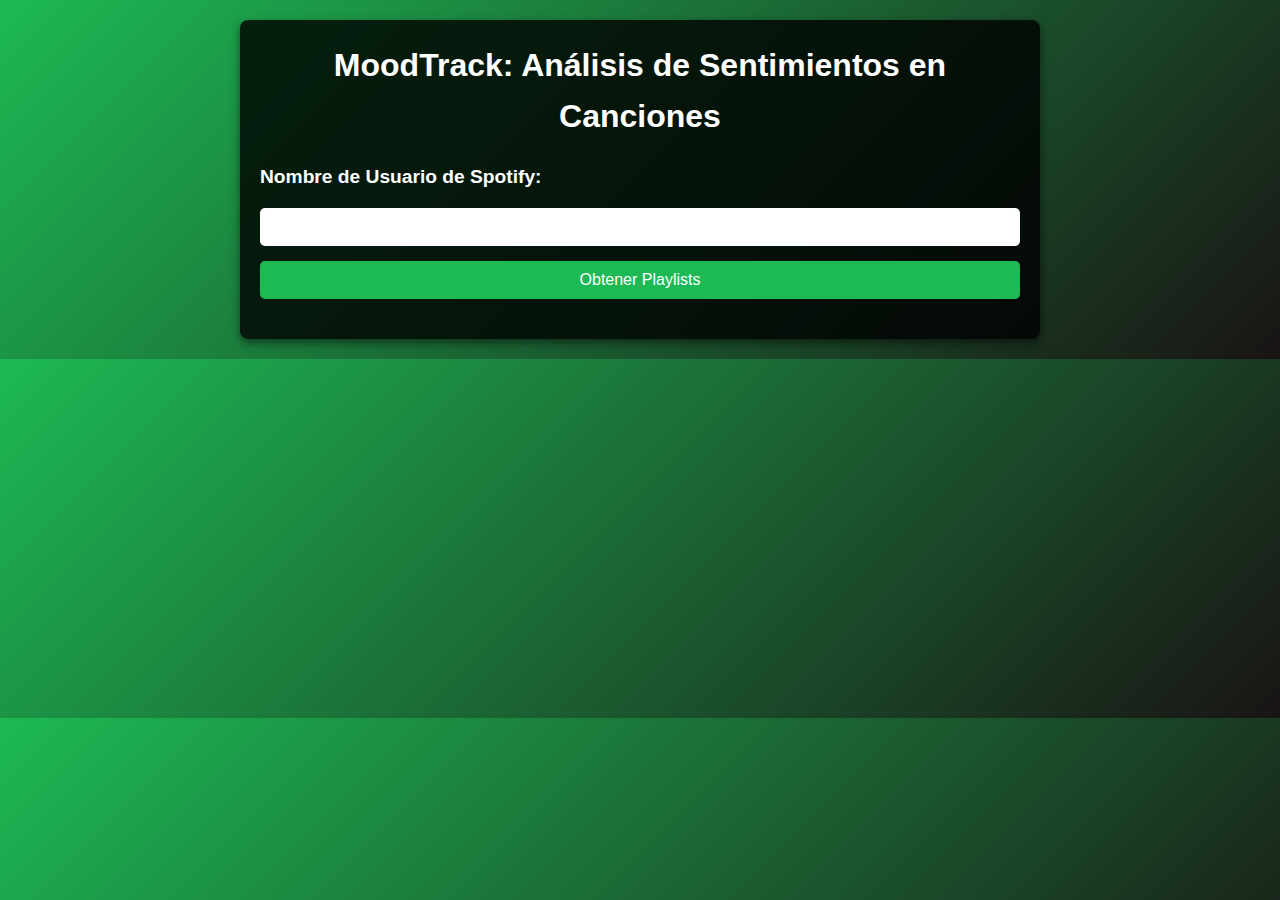
==== templates/index.html @ 274e34e4 "proyecto fase 1" ====
<!DOCTYPE html>
<html lang="en">
<head>
    <meta charset="UTF-8">
    <meta name="viewport" content="width=device-width, initial-scale=1.0">
    <title>MoodTrack</title>
    <link rel="stylesheet" href="/static/style.css">
</head>
<body>
    <div class="container">
        <h1>MoodTrack: Análisis de Sentimientos en Canciones</h1>
        <form action="/user" method="post">
            <label for="user_id">Nombre de Usuario de Spotify:</label>
            <input type="text" name="user_id" id="user_id" required>
            <button type="submit">Obtener Playlists</button>
        </form>
    </div>
</body>
</html>
---- static/style.css ----
/* Reset de estilos */
* {
    margin: 0;
    padding: 0;
    box-sizing: border-box;
}

/* Estilo global */
body {
    font-family: 'Arial', sans-serif;
    line-height: 1.6;
    background: linear-gradient(135deg, #1db954, #191414);
    color: #fff;
    padding: 20px;
}

h1, h2 {
    text-align: center;
    margin-bottom: 20px;
}

a {
    color: #1db954;
    text-decoration: none;
    font-weight: bold;
}

a:hover {
    text-decoration: underline;
}

/* Contenedor principal */
.container {
    max-width: 800px;
    margin: 0 auto;
    background: rgba(0, 0, 0, 0.8);
    border-radius: 8px;
    padding: 20px;
    box-shadow: 0 4px 10px rgba(0, 0, 0, 0.5);
}

/* Formularios */
form {
    display: flex;
    flex-direction: column;
    gap: 15px;
    margin-bottom: 20px;
}

form label {
    font-size: 1.2rem;
    font-weight: bold;
}

form input[type="text"] {
    padding: 10px;
    font-size: 1rem;
    border: none;
    border-radius: 5px;
    outline: none;
}

form button {
    padding: 10px;
    font-size: 1rem;
    background-color: #1db954;
    color: #fff;
    border: none;
    border-radius: 5px;
    cursor: pointer;
    transition: background-color 0.3s ease;
}

form button:hover {
    background-color: #14893c;
}

/* Tablas */
table {
    width: 100%;
    border-collapse: collapse;
    margin-top: 20px;
}

table th, table td {
    padding: 10px;
    text-align: left;
}

table th {
    background: #1db954;
    color: #fff;
}

table tr:nth-child(even) {
    background: rgba(255, 255, 255, 0.1);
}

table tr:nth-child(odd) {
    background: rgba(255, 255, 255, 0.2);
}

/* Botón en listas */
button {
    padding: 8px 12px;
    background-color: #1db954;
    color: #fff;
    border: none;
    border-radius: 5px;
    cursor: pointer;
}

button:hover {
    background-color: #14893c;
}

/* Links */
.return-link {
    display: block;
    text-align: center;
    margin-top: 20px;
}
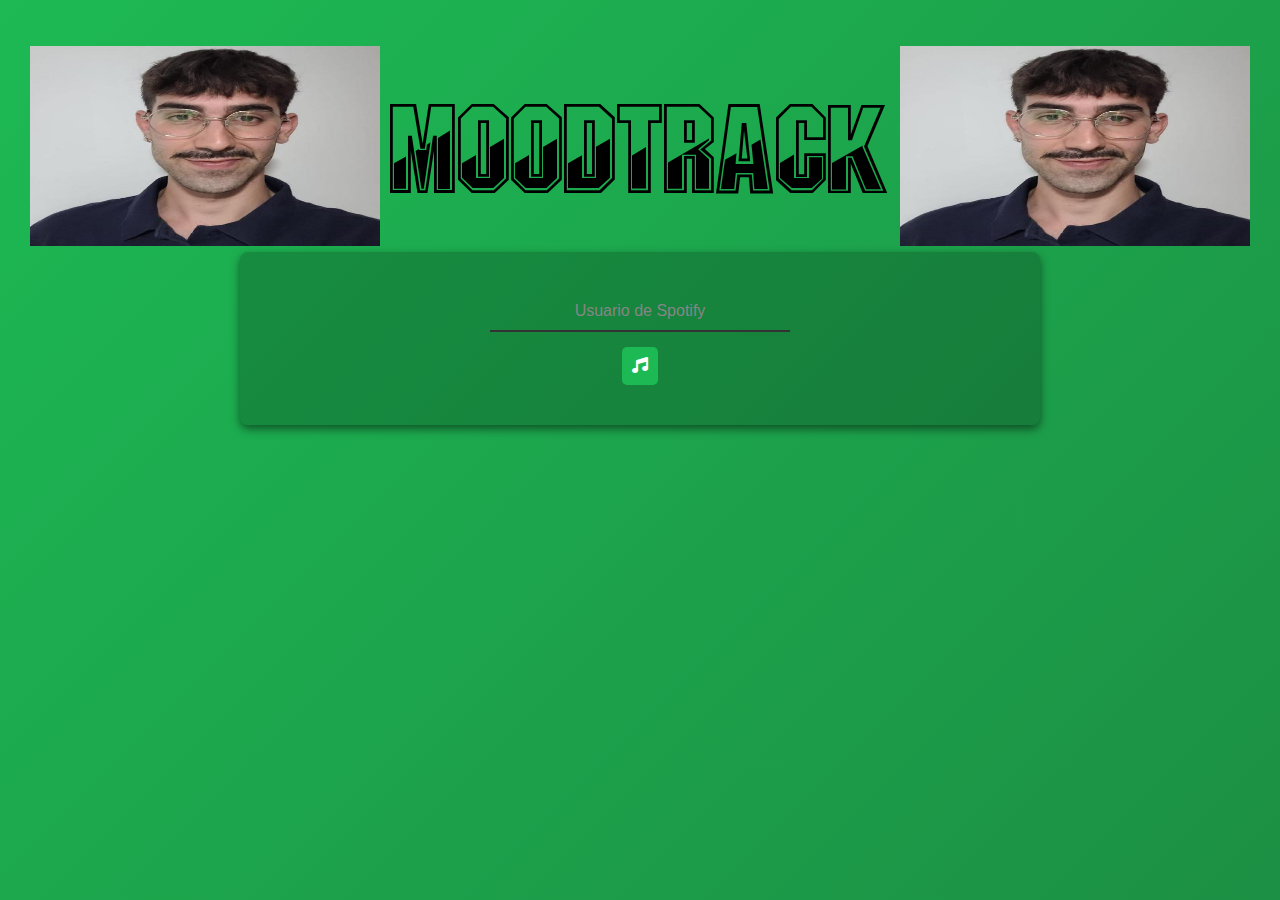
==== commit 1d547592: "añadida parte de pablo" ====
--- a/templates/index.html
+++ b/templates/index.html
@@ -5,14 +5,18 @@
     <meta name="viewport" content="width=device-width, initial-scale=1.0">
     <title>MoodTrack</title>
     <link rel="stylesheet" href="/static/style.css">
+    <link rel="stylesheet" href="https://cdnjs.cloudflare.com/ajax/libs/font-awesome/6.0.0-beta3/css/all.min.css">
 </head>
 <body>
+    <div class="header-container">
+        <img src="../static/Jesus.jpg" alt="Imagen Izquierda" class="header-image">
+        <h1>MoodTrack</h1>
+        <img src="../static/Jesus.jpg" alt="Imagen Derecha" class="header-image">
+    </div>
     <div class="container">
-        <h1>MoodTrack: Análisis de Sentimientos en Canciones</h1>
         <form action="/user" method="post">
-            <label for="user_id">Nombre de Usuario de Spotify:</label>
-            <input type="text" name="user_id" id="user_id" required>
-            <button type="submit">Obtener Playlists</button>
+            <input type="text" name="user_id" id="user_id" placeholder="Usuario de Spotify" required>
+            <button type="submit"><i class="fas fa-music"></i></button>
         </form>
     </div>
 </body>
--- a/static/style.css
+++ b/static/style.css
@@ -1,3 +1,10 @@
+@font-face {
+    font-family: 'MiFuente';
+    src: url('./gunmetl.ttf') format('woff2');
+    font-weight: normal;
+    font-style: normal;
+}
+
 /* Reset de estilos */
 * {
     margin: 0;
@@ -5,44 +12,107 @@
     box-sizing: border-box;
 }
 
+html, body {
+    height: 100%;
+    width: 100%;
+}
+
 /* Estilo global */
 body {
     font-family: 'Arial', sans-serif;
     line-height: 1.6;
-    background: linear-gradient(135deg, #1db954, #191414);
     color: #fff;
     padding: 20px;
+    background: linear-gradient(135deg, #1db954, #191414);
+    background-size: 400% 400%;
+    animation: gradientAnimation 5s ease infinite;
+    overflow: hidden;
 }
 
-h1, h2 {
-    text-align: center;
-    margin-bottom: 20px;
+@keyframes gradientAnimation {
+    0% {
+        background-position: 0% 50%;
+    }
+    50% {
+        background-position: 70% 50%;
+    }
+    100% {
+        background-position: 0% 50%;
+    }
 }
 
-a {
-    color: #1db954;
-    text-decoration: none;
-    font-weight: bold;
+.header-container {
+    display: flex;
+    justify-content: center;
+    align-items: center;
+    margin-top: 20px;
+    animation: moveBanner 7s infinite linear;
 }
 
-a:hover {
-    text-decoration: underline;
+.header-image {
+    width: 700px;
+    height: 200px;
+    margin: 0 10px;
+}
+
+h1 {
+    font-family: 'MiFuente', sans-serif;
+    font-size: 120px;
+    color: #000000;
+    text-align: center;
+    margin-top: 20px;
+    animation: colorChange 5s infinite; 
+}
+
+@keyframes colorChange {
+    0% {
+        color: #000000;
+    }
+    25% {
+        color: #ff0000;
+    }
+    50% {
+        color: #00ff00;
+    }
+    75% {
+        color: #0000ff;
+    }
+    100% {
+        color: #000000;
+    }
+}
+
+@keyframes moveBanner {
+    0% {
+        transform: translateX(-100%);
+    }
+    50% {
+        transform: translateX(0);
+    }
+    100% {
+        transform: translateX(100%);
+    }
 }
 
 /* Contenedor principal */
 .container {
+    padding-top: 90px;
     max-width: 800px;
     margin: 0 auto;
-    background: rgba(0, 0, 0, 0.8);
+    background: rgba(0, 0, 0, 0.2);
     border-radius: 8px;
     padding: 20px;
     box-shadow: 0 4px 10px rgba(0, 0, 0, 0.5);
+    display: flex;
+    justify-content: center;
+    align-items: center;
 }
 
 /* Formularios */
 form {
     display: flex;
     flex-direction: column;
+    align-items: center;
     gap: 15px;
     margin-bottom: 20px;
 }
@@ -52,12 +122,21 @@
     font-weight: bold;
 }
 
-form input[type="text"] {
-    padding: 10px;
-    font-size: 1rem;
+input {
     border: none;
-    border-radius: 5px;
+    border-bottom: 2px solid #333;
+    background-color: transparent;
     outline: none;
+    font-size: 16px;
+    text-align: center;
+    padding: 10px 0;
+    margin-top: 20px;
+    width: 300px;
+}
+
+input::placeholder {
+    color: #868686; /* Cambia este color al que prefieras */
+    opacity: 1; /* Asegúrate de que la opacidad esté al 100% */
 }
 
 form button {
@@ -75,31 +154,6 @@
     background-color: #14893c;
 }
 
-/* Tablas */
-table {
-    width: 100%;
-    border-collapse: collapse;
-    margin-top: 20px;
-}
-
-table th, table td {
-    padding: 10px;
-    text-align: left;
-}
-
-table th {
-    background: #1db954;
-    color: #fff;
-}
-
-table tr:nth-child(even) {
-    background: rgba(255, 255, 255, 0.1);
-}
-
-table tr:nth-child(odd) {
-    background: rgba(255, 255, 255, 0.2);
-}
-
 /* Botón en listas */
 button {
     padding: 8px 12px;
@@ -112,11 +166,4 @@
 
 button:hover {
     background-color: #14893c;
-}
-
-/* Links */
-.return-link {
-    display: block;
-    text-align: center;
-    margin-top: 20px;
-}
+}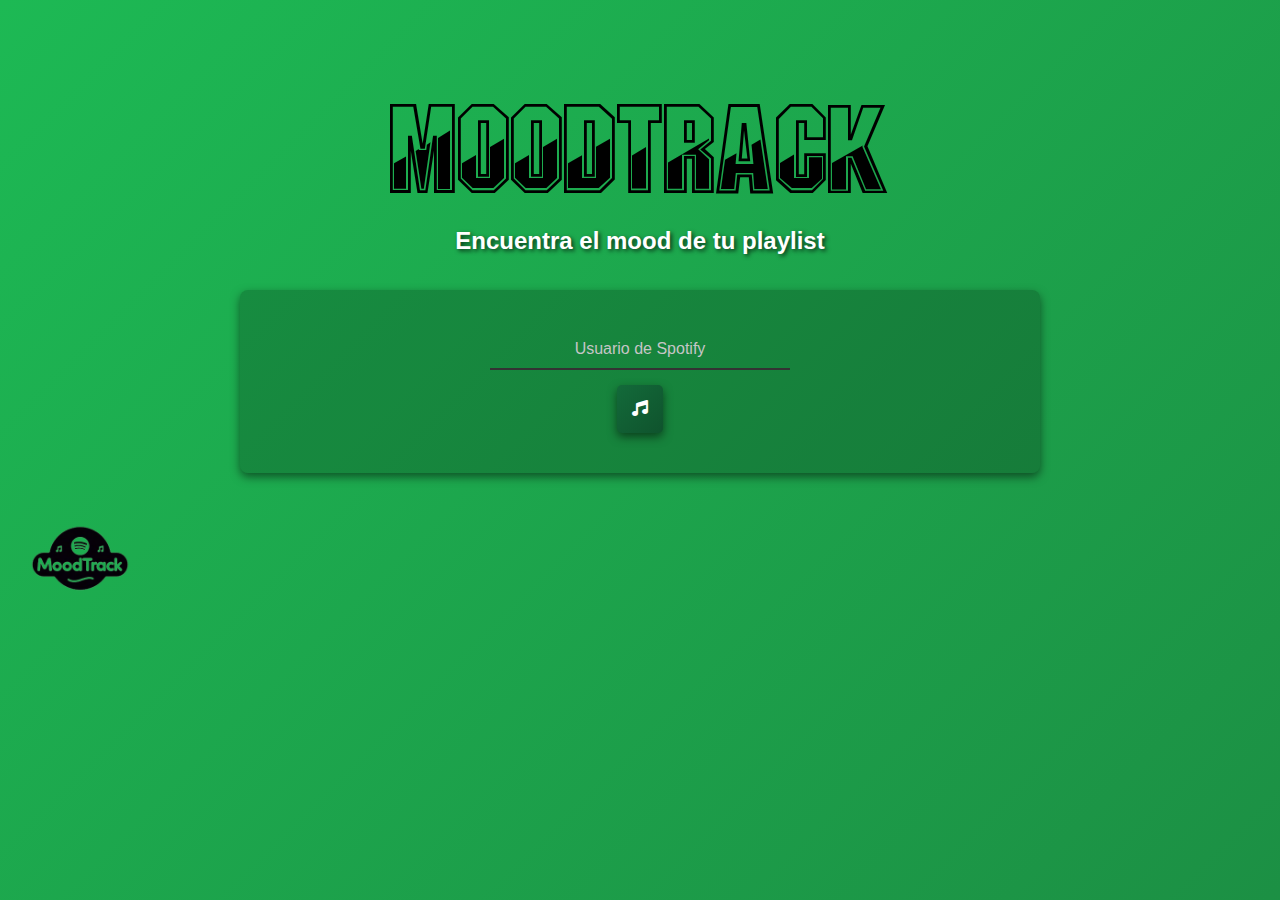
==== commit 19ad4fb6: "Update de todo" ====
--- a/templates/index.html
+++ b/templates/index.html
@@ -6,12 +6,16 @@
     <title>MoodTrack</title>
     <link rel="stylesheet" href="/static/style.css">
     <link rel="stylesheet" href="https://cdnjs.cloudflare.com/ajax/libs/font-awesome/6.0.0-beta3/css/all.min.css">
+    <link rel="icon" href="../static/moodtrack_logo-removebg-preview.png" type="image/x-icon">
 </head>
 <body>
     <div class="header-container">
-        <img src="../static/Jesus.jpg" alt="Imagen Izquierda" class="header-image">
+        <!--<img src="../static/Jesus.jpg" alt="Imagen Izquierda" class="header-image">-->
         <h1>MoodTrack</h1>
-        <img src="../static/Jesus.jpg" alt="Imagen Derecha" class="header-image">
+        <!--<img src="../static/Jesus.jpg" alt="Imagen Derecha" class="header-image">-->
+    </div>
+    <div class="h3-container">
+        <h3>Encuentra el mood de tu playlist</h3>
     </div>
     <div class="container">
         <form action="/user" method="post">
@@ -19,6 +23,9 @@
             <button type="submit"><i class="fas fa-music"></i></button>
         </form>
     </div>
+    <div class="img-mov">
+        <img src="../static/moodtrack_logo-removebg-preview.png" alt="Imagen Izquierda" class="header-image">
+    </div>
 </body>
 </html>
 
--- a/static/style.css
+++ b/static/style.css
@@ -46,12 +46,11 @@
     justify-content: center;
     align-items: center;
     margin-top: 20px;
-    animation: moveBanner 7s infinite linear;
+    /*animation: moveBanner 7s infinite linear;*/
 }
 
 .header-image {
-    width: 700px;
-    height: 200px;
+    width: 100px;
     margin: 0 10px;
 }
 
@@ -61,7 +60,22 @@
     color: #000000;
     text-align: center;
     margin-top: 20px;
-    animation: colorChange 5s infinite; 
+    animation: colorChange 5s infinite;
+}
+
+.h3-container {
+    display: flex;
+    justify-content: center;
+    align-items: center;
+    padding-bottom: 30px;
+    margin-top: -30px;
+}
+
+h3 {
+    font-family: 'Arial', sans-serif;
+    font-size: 24px;
+    color: #ffffff;
+    text-shadow: 2px 2px 4px rgba(0, 0, 0, 0.7);
 }
 
 @keyframes colorChange {
@@ -72,7 +86,7 @@
         color: #ff0000;
     }
     50% {
-        color: #00ff00;
+        color: #e600ff;
     }
     75% {
         color: #0000ff;
@@ -92,6 +106,11 @@
     100% {
         transform: translateX(100%);
     }
+}
+
+.img-mov{
+    padding-top: 50px;
+    animation: moveBanner 7s infinite linear;
 }
 
 /* Contenedor principal */
@@ -135,12 +154,12 @@
 }
 
 input::placeholder {
-    color: #868686; /* Cambia este color al que prefieras */
+    color: #c6c6c6; /* Cambia este color al que prefieras */
     opacity: 1; /* Asegúrate de que la opacidad esté al 100% */
 }
 
 form button {
-    padding: 10px;
+    padding: 15px;
     font-size: 1rem;
     background-color: #1db954;
     color: #fff;
@@ -156,14 +175,19 @@
 
 /* Botón en listas */
 button {
-    padding: 8px 12px;
-    background-color: #1db954;
-    color: #fff;
-    border: none;
-    border-radius: 5px;
-    cursor: pointer;
+    font-weight: bold;
+    background: linear-gradient(135deg, #136a3a, #0f532d);
+    box-shadow: 0 4px 10px rgba(0, 0, 0, 0.5);
+    display: inline-block;
 }
 
 button:hover {
-    background-color: #14893c;
+    background: linear-gradient(135deg, #0f532d, #094020);
+    transform: translateY(-2px);
+    box-shadow: 0 6px 15px rgba(0, 0, 0, 0.6);
+}
+
+button:focus {
+    outline: 2px dashed #fff;
+    outline-offset: 3px;
 }